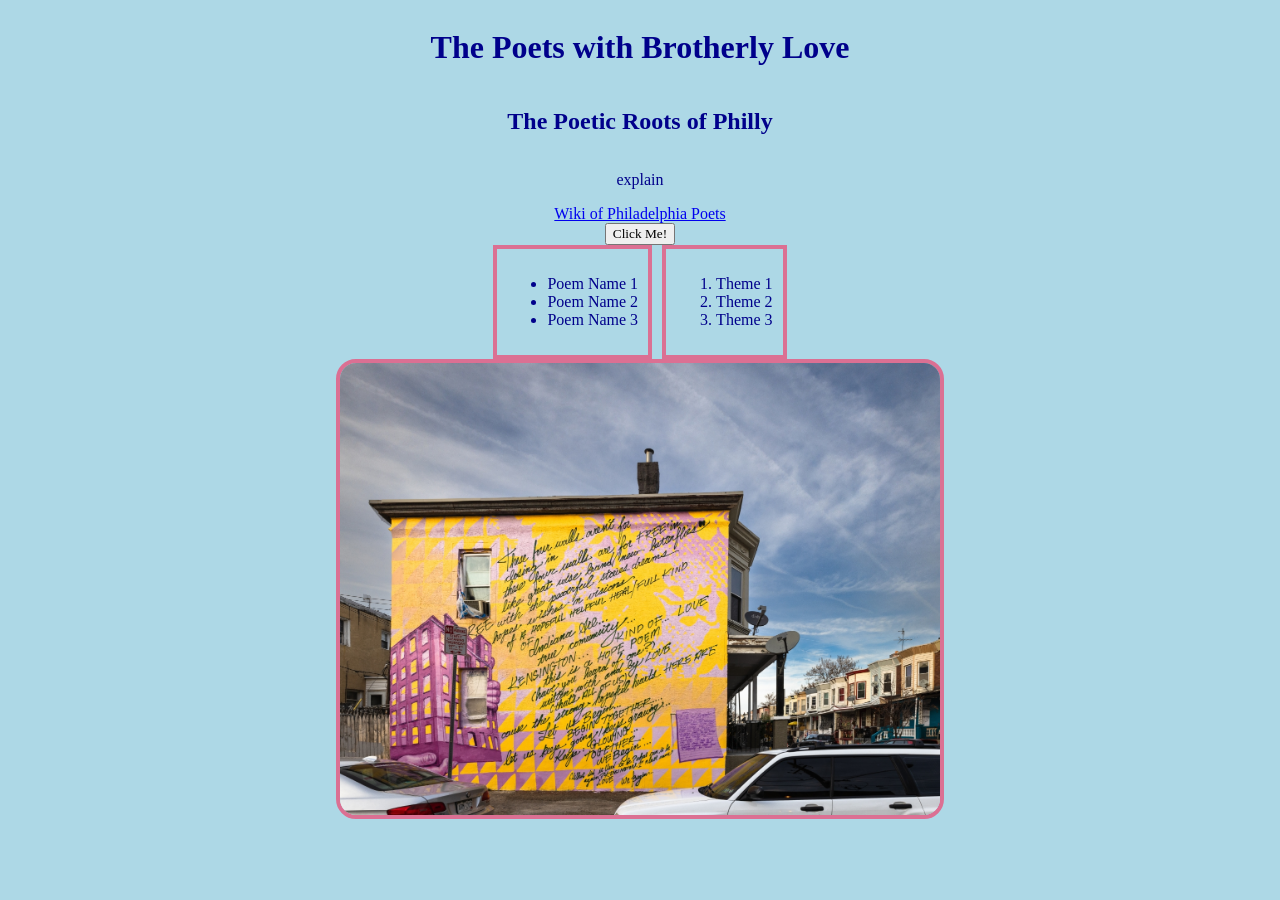
==== index.html @ b6fa23db "name change" ====
<!doctype html>
<html lang="en">
    <head>
        <meta charset="UTF-8" />
        <meta name="viewport" content="width=device-width, initial-scale=1.0" />
        <title>Sam's Site</title>
        <link rel="stylesheet" href="./styles.css" />
    </head>
    <body>
        <header></header>
        <main>
            <h1>The Poets with Brotherly Love</h1>
            <h2>The Poetic Roots of Philly</h2>
            <p>
                explain
            </p>
            <a href="https://en.wikipedia.org/wiki/Category:Poets_from_Philadelphia">Wiki of Philadelphia Poets</a>
            <button onclick="ClickHello()">Click Me!</button>
            <div class="poem-lists">
                <div class="list-one">
                    <ul>
                        <li>Poem Name 1</li>
                        <li>Poem Name 2</li>
                        <li>Poem Name 3</li>
                    </ul>
                </div>
                <div class="list-two">
                    <ol>
                        <li>Theme 1</li>
                        <li>Theme 2</li>
                        <li>Theme 3</li>
                    </ol>
                </div>
            </div>
            <img src="./PHLMuralPoem.jpeg" alt="Picture of Philadelpia mural with poem painted on it">
        </main>
        <footer></footer>
    </body>
    <script src="./script.js"></script>
</html>
---- styles.css ----
*{
    font-family: 'sans-serif'
}

body {
    background-color: lightblue;
    color: darkblue;
}

main {
    display: flex;
    flex-direction: column;
    justify-items: center;
    align-items: center;
}

.poem-lists {
    display: flex;
    gap: 10px;
}
.list-one, 
.list-two {
    border: solid palevioletred 4px;
    padding: 10px;
}

img{
    width: 600px;
    border: solid palevioletred 4px;
    border-radius: 20px;
}
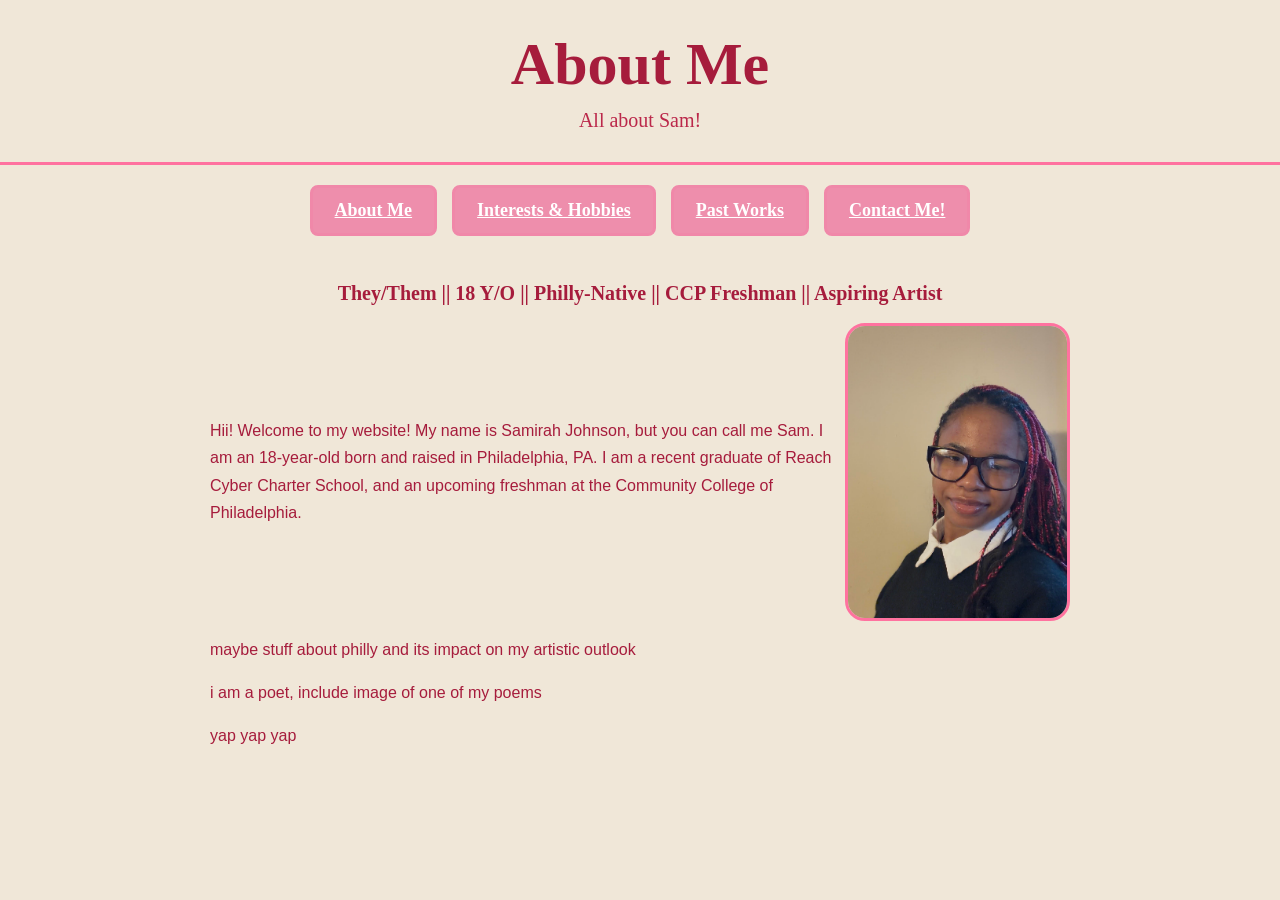
==== commit 70f5de76: "adding section subheadings, messing around with style, beginning to fill in "About Me" section" ====
--- a/index.html
+++ b/index.html
@@ -1,40 +1,57 @@
 <!doctype html>
 <html lang="en">
-    <head>
-        <meta charset="UTF-8" />
-        <meta name="viewport" content="width=device-width, initial-scale=1.0" />
-        <title>Sam's Site</title>
-        <link rel="stylesheet" href="./styles.css" />
-    </head>
-    <body>
-        <header></header>
-        <main>
-            <h1>The Poets with Brotherly Love</h1>
-            <h2>The Poetic Roots of Philly</h2>
-            <p>
-                explain
+  <head>
+    <meta charset="UTF-8" />
+    <meta name="viewport" content="width=device-width, initial-scale=1.0" />
+    <title>Sam's Site</title>
+    <link rel="stylesheet" href="./styles.css" />
+  </head>
+  <body>
+    <header class="site-header">
+      <h1>About Me</h1>
+      <h2>All about Sam!</h2>
+    </header>
+
+    <nav class="button-row" aria-label="Main navigation">
+      <a class="nav-button" href="index.html">About Me</a>
+      <a class="nav-button active" href="intrst-hobby.html">Interests & Hobbies</a>
+      <a class="nav-button" href="past-works.html">Past Works</a>
+      <a class="nav-button" href="contact.html">Contact Me!</a>
+    </nav>
+
+    <main class="content">
+            <p class="p0">
+                They/Them || 18 Y/O || Philly-Native || CCP Freshman || Aspiring Artist
             </p>
-            <a href="https://en.wikipedia.org/wiki/Category:Poets_from_Philadelphia">Wiki of Philadelphia Poets</a>
-            <button onclick="ClickHello()">Click Me!</button>
-            <div class="poem-lists">
-                <div class="list-one">
-                    <ul>
-                        <li>Poem Name 1</li>
-                        <li>Poem Name 2</li>
-                        <li>Poem Name 3</li>
-                    </ul>
-                </div>
-                <div class="list-two">
-                    <ol>
-                        <li>Theme 1</li>
-                        <li>Theme 2</li>
-                        <li>Theme 3</li>
-                    </ol>
-                </div>
-            </div>
-            <img src="./PHLMuralPoem.jpeg" alt="Picture of Philadelpia mural with poem painted on it">
-        </main>
-        <footer></footer>
-    </body>
-    <script src="./script.js"></script>
+      <section class="info-section">
+        <p class="p1" style="display:flex; align-items: center;">
+          <span>
+            Hii! Welcome to my website! My name is Samirah Johnson, but you can call me Sam.
+            I am an 18-year-old born and raised in Philadelphia, PA. I am a recent graduate
+            of Reach Cyber Charter School, and an upcoming freshman at the Community College
+            of Philadelphia. 
+            </span>
+          <img src="YBPhoto.jpg" alt="Sam's photo" class="resize"/>
+        </p>
+      </section>
+    
+      <section class="info-section">
+        <p class="p2">
+          maybe stuff about philly and its impact on my artistic outlook
+        </p>
+      </section>
+
+      <section class="info-section">
+        <p class="p3">
+         i am a poet, include image of one of my poems
+        </p>
+      </section>
+
+      <section class="info-section">
+        <p class="p4">
+          yap yap yap
+        </p>
+      </section>
+    </main>
+  </body>
 </html>
--- a/styles.css
+++ b/styles.css
@@ -1,31 +1,116 @@
-*{
-    font-family: 'sans-serif'
+* {
+  box-sizing: border-box;
 }
 
 body {
-    background-color: lightblue;
-    color: darkblue;
+  margin: 0;
+  font-family: 'Sanista';
+  background-color: #F0E7D8;
+  color: #A61C3C;
 }
 
-main {
-    display: flex;
-    flex-direction: column;
-    justify-items: center;
-    align-items: center;
+.site-header {
+  background-color: #F0E7D8;
+  text-align: center;
+  padding: 30px 20px;
+  border-bottom: 3px solid #FF729F;
 }
 
-.poem-lists {
-    display: flex;
-    gap: 10px;
-}
-.list-one, 
-.list-two {
-    border: solid palevioletred 4px;
-    padding: 10px;
+.site-header h1 {
+  margin: 0;
+  font-size: 60px;
 }
 
-img{
-    width: 600px;
-    border: solid palevioletred 4px;
-    border-radius: 20px;
-}+.site-header h1 {
+    font-family: 'Sansita';
+}
+
+.site-header h2 {
+  margin: 10px 0 0;
+  font-size: 20px;
+  font-weight: normal;
+  color: #bb284a;
+}
+
+.button-row {
+  display: flex;
+  justify-content: center;
+  gap: 15px;
+  padding: 20px;
+  flex-wrap: wrap;
+}
+
+.nav-button {
+  display: inline-block;
+  background-color: #ee8eac;
+  color: white;
+  border: 3px solid #f088a9;
+  padding: 12px 22px;
+  border-radius: 8px;
+  font-size: 18px;
+  font-weight: bold;
+  text-align: center;
+}
+
+.contact-buttons {
+    display: flex;
+    justify-content: center;
+    gap: 15px;
+    padding: 20px;
+    flex-wrap: wrap;
+}
+
+.contact {
+    display: inline-block;
+    background-color: #f6f3ed;
+    color: #A61C3C;
+    border: 3px solid #A61C3C;
+    padding: 12px 22px;
+    border-radius: 8px;
+    font-size: 30px;
+    font-weight: bold;
+    text-align: center;
+}
+
+.contact:hover {
+    background-color: #FF729F;
+}
+
+.nav-button:hover {
+  background-color: #FF729F;
+}
+
+.content {
+  max-width: 900px;
+  margin: 0 auto;
+  padding: 20px;
+}
+
+.info-section {
+  margin-bottom: 15.5px;
+  margin-top: 12.5px;
+}
+
+.info-section p {
+  font-size: 16px;
+  line-height: 1.7;
+  margin: 0;
+  font-family: 'Sanista', sans-serif;
+}
+
+.resize {
+    width: 225px;
+    height: auto;
+    border: solid 3px #FF729F;
+    border-radius: 20px
+}
+
+.p0 {
+  font-size: 20px;
+  line-height: 1.7;
+  margin: 0;
+  font-family: 'Sanista';
+  font-weight: 600;
+  display: flex;
+  justify-content: center;
+}
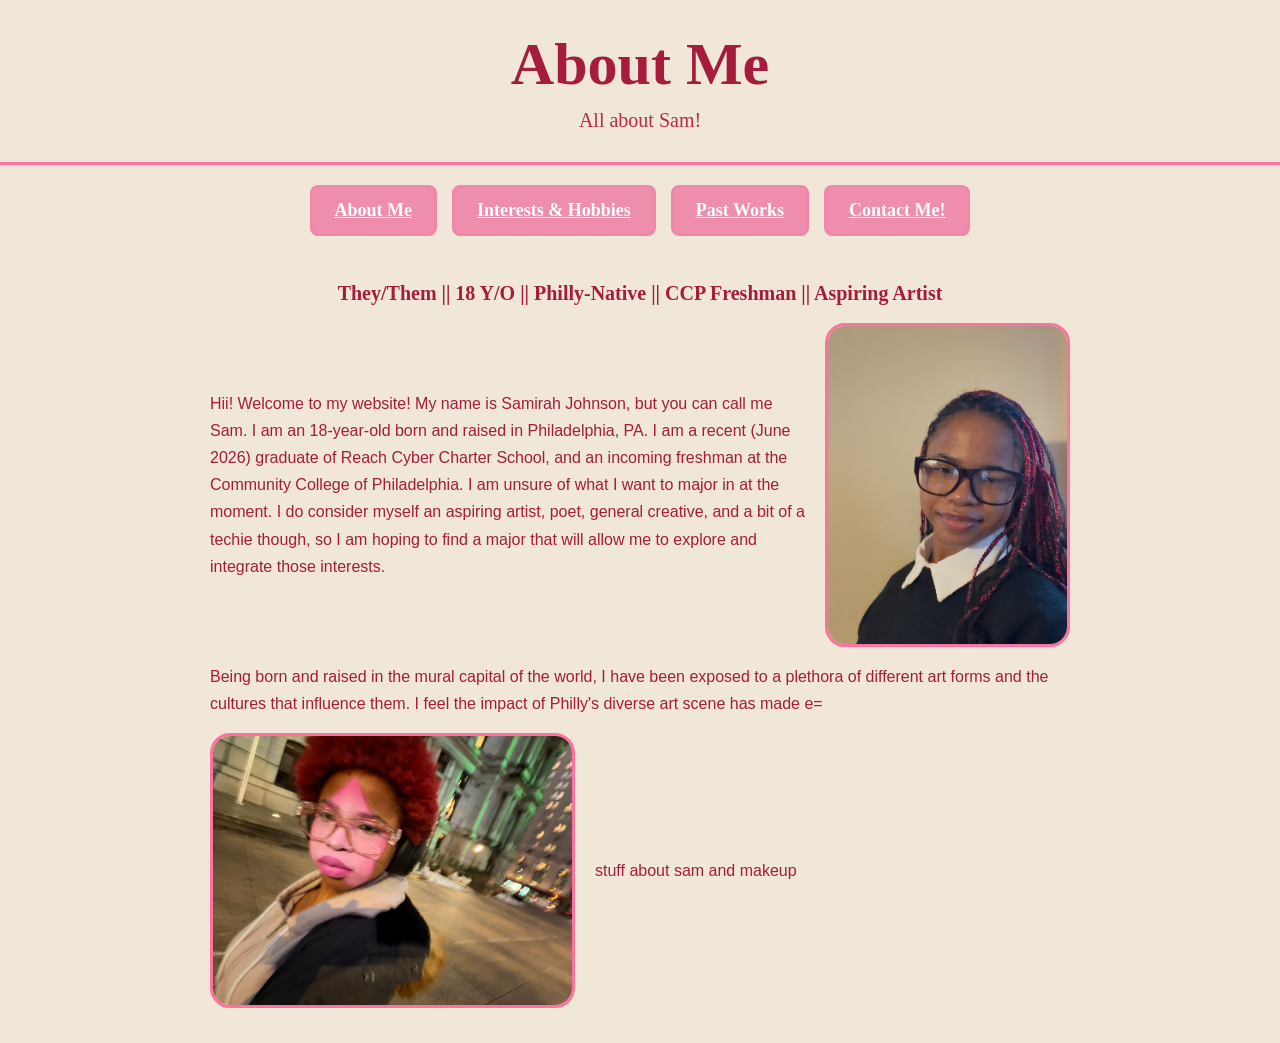
==== commit ea08859f: "added way tooo many photos, fleshing out "Past works" and "About Me" pages" ====
--- a/index.html
+++ b/index.html
@@ -24,12 +24,14 @@
                 They/Them || 18 Y/O || Philly-Native || CCP Freshman || Aspiring Artist
             </p>
       <section class="info-section">
-        <p class="p1" style="display:flex; align-items: center;">
+        <p class="p1" style="display:flex; align-items: center; gap: 20px;">
           <span>
-            Hii! Welcome to my website! My name is Samirah Johnson, but you can call me Sam.
-            I am an 18-year-old born and raised in Philadelphia, PA. I am a recent graduate
-            of Reach Cyber Charter School, and an upcoming freshman at the Community College
-            of Philadelphia. 
+               Hii! Welcome to my website! My name is Samirah Johnson, but you can call me Sam.
+            I am an 18-year-old born and raised in Philadelphia, PA. I am a recent (June 2026) graduate
+            of Reach Cyber Charter School, and an incoming freshman at the Community College
+            of Philadelphia. I am unsure of what I want to major in at the moment. I do consider
+            myself an aspiring artist, poet, general creative, and a bit of a techie though, so I 
+            am hoping to find a major that will allow me to explore and integrate those interests.
             </span>
           <img src="YBPhoto.jpg" alt="Sam's photo" class="resize"/>
         </p>
@@ -37,19 +39,24 @@
     
       <section class="info-section">
         <p class="p2">
-          maybe stuff about philly and its impact on my artistic outlook
+               Being born and raised in the mural capital of the world, I have been exposed to a 
+            plethora of different art forms and the cultures that influence them. I feel the
+            impact of Philly's diverse art scene has made e=
         </p>
       </section>
 
       <section class="info-section">
-        <p class="p3">
-         i am a poet, include image of one of my poems
+        <p class="p3" style="display:flex; align-items: center; gap: 20px;">
+            <img src="MUSam.jpeg" alt="One of Sam's makeup looks" class="resize-second"/>
+            <span>
+                stuff about sam and makeup
+          </span>
         </p>
       </section>
 
       <section class="info-section">
         <p class="p4">
-          yap yap yap
+          
         </p>
       </section>
     </main>
--- a/styles.css
+++ b/styles.css
@@ -99,6 +99,20 @@
 }
 
 .resize {
+    width: 245px;
+    height: auto;
+    border: solid 3px #FF729F;
+    border-radius: 20px
+}
+
+.resize-second {
+    width: 365px;
+    height: auto;
+    border: solid 3px #FF729F;
+    border-radius: 20px
+}
+
+.resize-third {
     width: 225px;
     height: auto;
     border: solid 3px #FF729F;
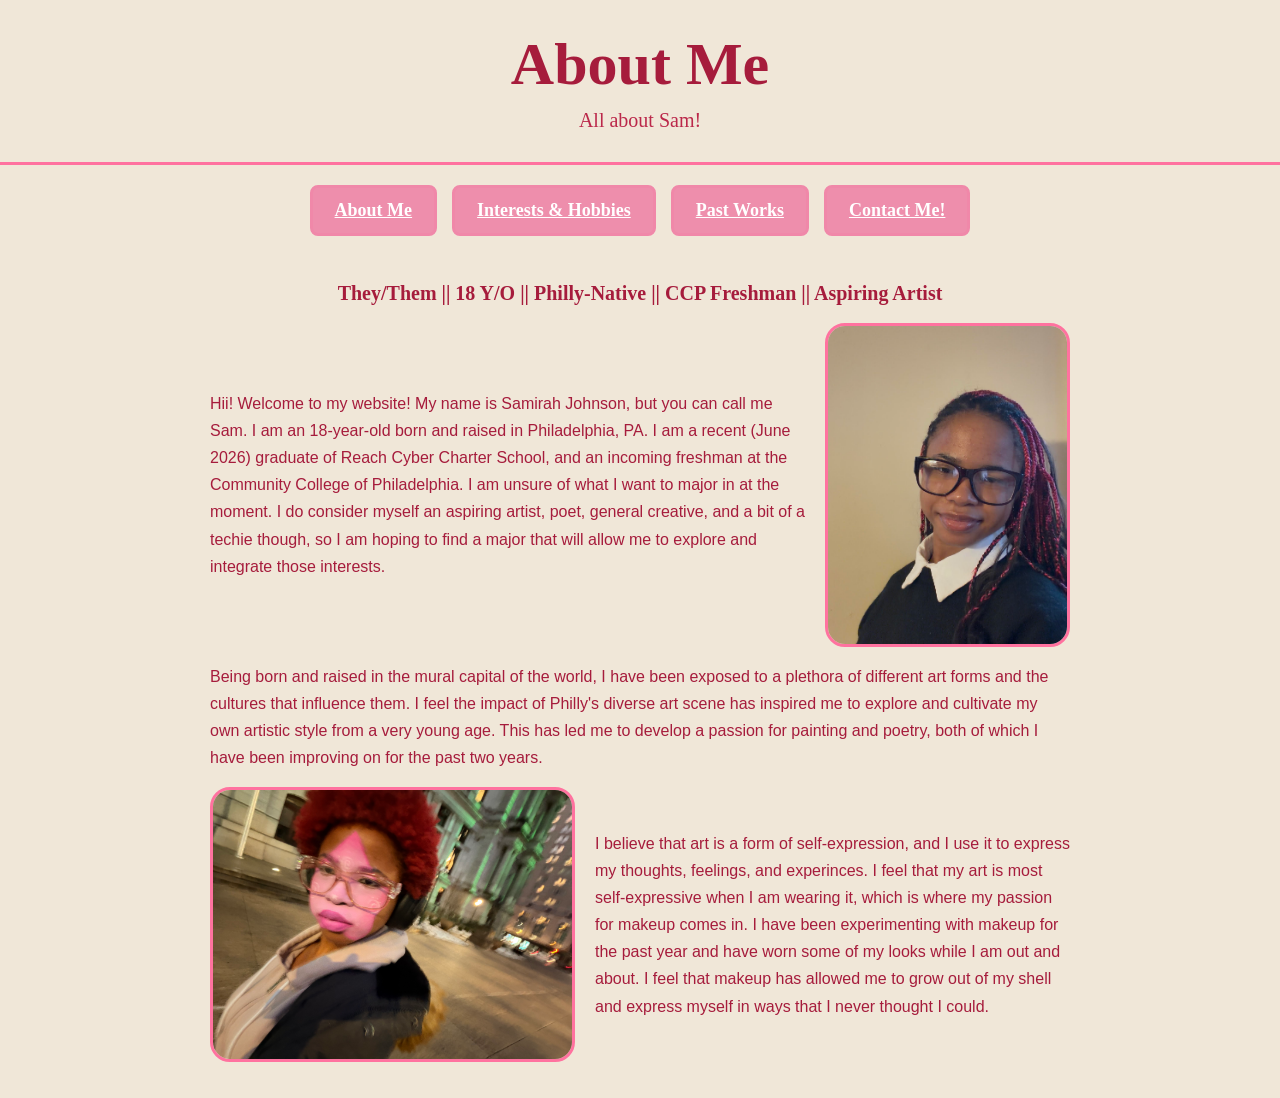
==== commit 4ac1b5f3: "fleshing out more pages w words" ====
--- a/index.html
+++ b/index.html
@@ -41,7 +41,9 @@
         <p class="p2">
                Being born and raised in the mural capital of the world, I have been exposed to a 
             plethora of different art forms and the cultures that influence them. I feel the
-            impact of Philly's diverse art scene has made e=
+            impact of Philly's diverse art scene has inspired me to explore and cultivate my own
+            artistic style from a very young age. This has led me to develop a passion for painting
+            and poetry, both of which I have been improving on for the past two years. 
         </p>
       </section>
 
@@ -49,7 +51,11 @@
         <p class="p3" style="display:flex; align-items: center; gap: 20px;">
             <img src="MUSam.jpeg" alt="One of Sam's makeup looks" class="resize-second"/>
             <span>
-                stuff about sam and makeup
+                I believe that art is a form of self-expression, and I use it to express my thoughts, feelings, and experinces.
+                I feel that my art is most self-expressive when I am wearing it, which is where my
+                passion for makeup comes in. I have been experimenting with makeup for the past year
+                and have worn some of my looks while I am out and about. I feel that makeup has allowed
+                me to grow out of my shell and express myself in ways that I never thought I could.
           </span>
         </p>
       </section>
